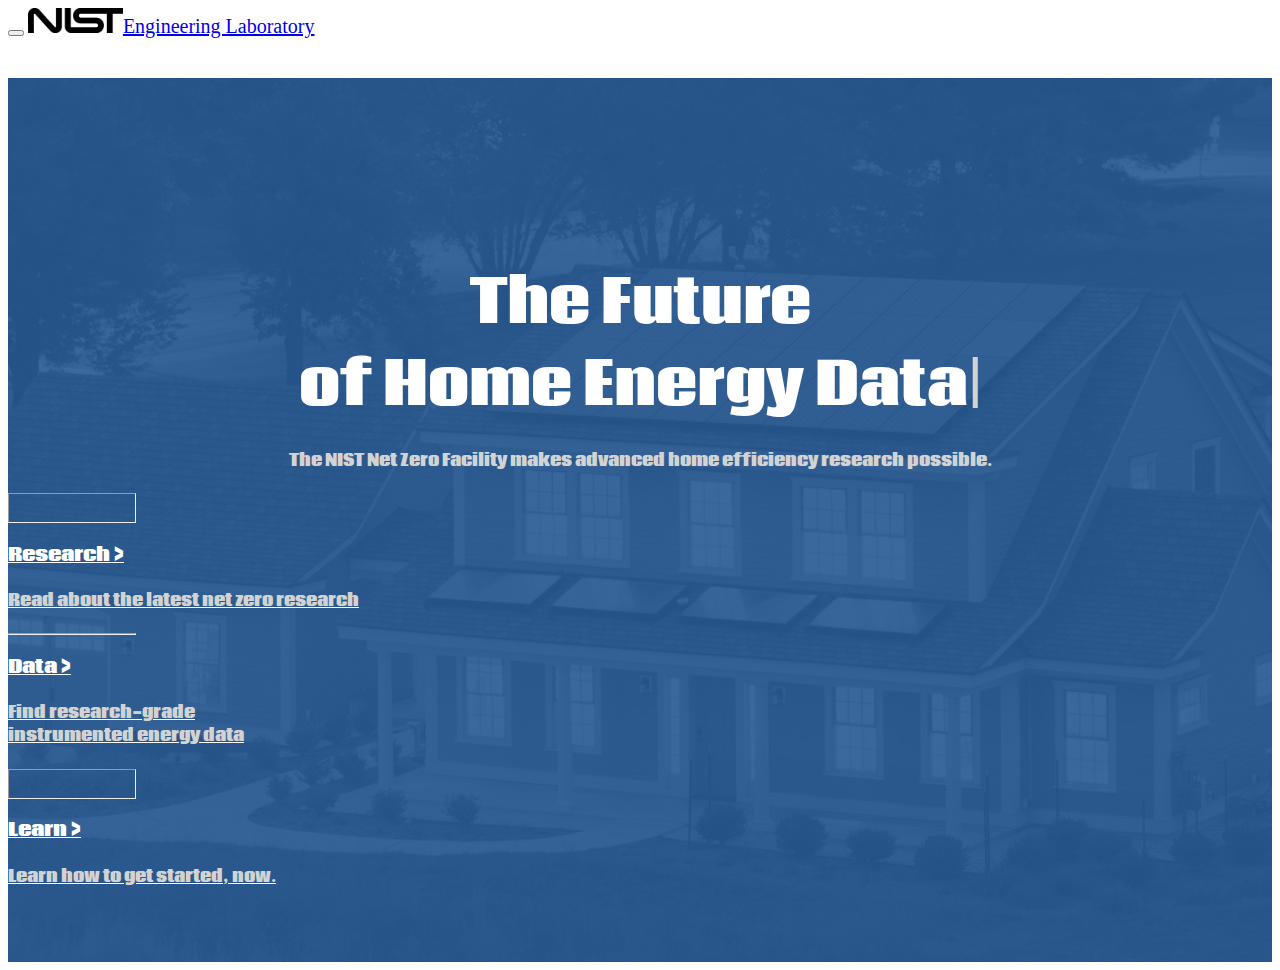
==== index.html @ 02a47ba3 "linked to research page and added links to learn page" ====
<html>

<head>
    <link href="https://maxcdn.bootstrapcdn.com/bootstrap/3.3.6/css/bootstrap.min.css" rel="stylesheet" integrity="sha384-1q8mTJOASx8j1Au+a5WDVnPi2lkFfwwEAa8hDDdjZlpLegxhjVME1fgjWPGmkzs7" crossorigin="anonymous">
    <link href="css/nzertf.css" rel="stylesheet">
    <link href="css/cursor.css" rel="stylesheet">
    <link href='https://fonts.googleapis.com/css?family=Coda:400,800' rel='stylesheet' type='text/css'>

    <!--graphs-->
    <script src="http://d3js.org/d3.v3.min.js"></script>
    <script src="http://dimplejs.org/dist/dimple.v2.1.6.min.js"></script>
    <script src="http://dygraphs.com/dygraph-combined.js"></script>
    <!--Dropdowns-->
    <script src="https://cdnjs.cloudflare.com/ajax/libs/jquery/2.2.2/jquery.js"></script>
    <script src="https://maxcdn.bootstrapcdn.com/bootstrap/3.3.6/js/bootstrap.min.js" integrity="sha384-0mSbJDEHialfmuBBQP6A4Qrprq5OVfW37PRR3j5ELqxss1yVqOtnepnHVP9aJ7xS" crossorigin="anonymous"></script>
    <script type="text/javascript" src="js/nzertf.js"></script>
</head>

<body>
  <header>
    <div class="navbar navbar-default navbar-fixed-top">
        <div class="container">
            <div class="navbar-header">
                <button type="button" class="navbar-toggle" data-toggle="collapse" data-target=".navbar-collapse">
                    <span class="icon-bar"></span>
                    <span class="icon-bar"></span>
                    <span class="icon-bar"></span>
                </button>
                <a class="navbar-brand" href="#"><img src="img/nist.png" height="25">Engineering Laboratory</a>

            </div>
            <div class="collapse navbar-collapse parentMenu">
                <ul class="nav navbar-nav">
                    <li><a href="http://www.nist.gov/el/nzertf/rrr.cfm" target="blank">Research</a></li>
                    <li class="dropdown"><a class="dropbtn" href="#">Data  <span class="caret"></span></a>
                       <div class="dropdown-content">
                            <a href="#">Download Data</a>
                            <a href="#">Data Dictionary</a>
                            <a href="#">Log of Revisions</a>
                            <a href="#">FAQ &amp;<br> Known Data Issues</a>
                        </div> 
                    </li>
                    <li class="dropdown"><a class="dropbtn" href="learn.html">Learn  <span class="caret"></span></a>
                     <div class="dropdown-content">
                            <a href="learn.html#Data-From-Subsystem">Work with Data from a Subsystem</a>
                            <a href="learn.html#Data-By-Timestamp">Extract Data by Timestamp</a>
                            <a href="learn.html#Visualize-Power-Usage">Visualize Aggregate Power Usage</a>
                        </div>
                    </li> 
                    <li><a href="#">About EL</a></li>
                </ul>
            </div>
            <div class="collapse navbar-collapse1 childMenu">
                <ul class="nav navbar-nav">
                    <li class="active"><a href="#">Home1</a></li>
                    <li><a href="#about">About1</a></li>
                    <li><a href="#contact">Contact1</a></li>
                </ul>
            </div>
            <div class="collapse navbar-collapse2 childMenu">
                <ul class="nav navbar-nav">
                    <li class="active"><a href="#">Home2</a></li>
                    <li><a href="#about">About2</a></li>
                    <li><a href="#contact">Contact2</a></li>
                </ul>
            </div>
            <div class="collapse navbar-collapse3 childMenu">
                <ul class="nav navbar-nav">
                    <li class="active"><a href="#">Home3</a></li>
                    <li><a href="#about">About3</a></li>
                    <li><a href="#contact">Contact3</a></li>
                </ul>
            </div>
            <!--/.nav-collapse -->
        </div>
    </div>
  </header>
  <main>
    <!--BANNER SECTION-->
    <section class="scroll">
        <div class="scroll-overlay ">
            <div class="row" style="text-align:center">
                <div class="col-lg-12 col-md-12 col-sm-12">
                    <h1 class="codie"><span style="font-size:180%"><br><br>The Future <br>of Home Energy Data<span class="blinking-cursor slightgrey">|</span></span> </h1>
                </div>
            </div>
            <div class="row" style="text-align:center">
                <div class="col-lg-3 col-md-3 col-sm-0"> </div>

                <div class="col-lg-6 col-md-6 col-sm-12">
                    <h4 class="codie slightgrey">The NIST Net Zero Facility makes advanced home efficiency research possible. <br>
                    </h4>

                </div>
                <div class="col-lg-3 col-md-3 col-sm-0"> </div>
            </div>

            <div class="row" style="text-align:center">
                <div class="col-lg-3 col-md-3 col-sm-3 hidden-xs"> </div>
                <div class="col-lg-2 col-md-2 col-sm-2 codie leftie">
                    <hr width="10%" size="30" align="left">
                    <a style="color:white" href="http://www.nist.gov/el/nzertf/rrr.cfm" target="blank">
                        <h3 class="codie">Research ></h3>
                        <h4 class="slightgrey">Read about the latest net zero research  </h4>
                    </a>
                </div>
                <div class="col-lg-2 col-md-2 col-sm-2 codie leftie">
                    <hr width="10%" height="30px" align="left">
                    <a style="color:white" href="#">
                        <h3 class="codie">Data ></h3>
                        <h4 class="slightgrey">Find research-grade <br>instrumented energy data</h4>
                    </a>
                </div>
                <div class="col-lg-2 col-md-2 col-sm-2 codie leftie">
                    <hr width="10%" size="30" align="left">
                    <a style="color:white" href="#">
                        <h3 class="codie">Learn ></h3>
                        <h4 class="slightgrey">Learn how to get started, now.</h4>
                    </a>
                </div>
                <div class="col-lg-3 col-md-3 col-sm-3 hidden-xs"> </div>
            </div>

        </div>
    </section>
  </main>
</body>

</html>
---- css/nzertf.css ----
body {
    font-family: "HelveticaNeue-Light";
    position: relative;
}

ul.nav-class {
  position: fixed;
}

#side-nav > ul {
  overflow-y: auto;
  height: 100;
}

.content_stuff {
  /*height: 1000px;*/
  overflow-y: scroll;
}

.codie {
    font-family: "Coda";
}
.slightgrey{
    color: #d3d3d3;
}
div.leftie {
    text-align: left;
}
div.middie {
    text-align: center;
}
/* NAVIGATION */
.navbar-fixed-top{
  height: 70px;
  background-color: white;
}

.navbar-brand{
  padding-top: 10px;
  font-size: 20px;
  line-height: 30px;
}

.navbar-nav{
  float: right;
  font-size: 18px;
  padding-top: 10px;
}

li a, .dropbtn {
  display: inline-block;
  color: white;
  text-align: center;
  padding: 14px 16px;
  text-decoration: none;
}

li.dropdown {
  display: inline-block;
}

.dropdown-content{
  display: none;
  position: absolute;
  background-color: #f9f9f9;
  min-width: 160px;
}

.dropdown-content a {
  color: black;
  padding: 8px 12px;
  text-decoration: none;
  display: block;
  text-align: left;
}

.dropdown-content a:hover {
  background-color: #f1f1f1;
}

.dropdown:hover .dropdown-content {
  display: block;
  font-size: 15px;
}

/*FIRST BANNER*/
    .scroll {
      /*Set a css background */
      background:url(../img/banner.jpg);

      /*Dont mind the rest*/
      position: relative;
      width: 100%;
      height: 100%;
      min-height: auto;
      background-position: center !important;
      -webkit-background-size: cover;
      -moz-background-size: cover;
      -o-background-size: cover;
      background-size: cover;
      background-repeat: no-repeat;
      text-align:center;
      color:#fff;
      font-family:'Open Sans' sans-serif;
    }
    /*Overlay over the banner*/
    .scroll-overlay{
      background-color: rgba(38,89,148,.9);
      position: absolute;
      top: 0;
      left: 0;
      height: 100%;
      width: 100%;
    }

/*SECOND BANNER*/
    .scroll2 {
      /*Set a css background */
      background-color:white;

      /*Dont mind the rest*/
      position: relative;
      width: 100%;
      height: 100%;
      min-height: auto;
      background-position: center !important;
      -webkit-background-size: cover;
      -moz-background-size: cover;
      -o-background-size: cover;
      background-size: cover;
      background-repeat: no-repeat;
      text-align:center;
      color:rgba(38,89,148,0);
      font-family:'Open Sans' sans-serif;
    }

/* SIDE BAR  */
    .group{
    /*  background: yellow;
     /* width: 200px;*/
     padding-bottom: 50px;
    }

    .group .subgroup {
      padding-top: 60px;
      margin-top: -60px;
    }

    .content-row {
      margin-top: 60px;
      position: relative;
    }

    .fixed {
      position: fixed;
      /*padding-top: 60px;*/
      width: 325px;
    }

    .sidenav-padding{
      padding-left: 20px;
      margin-top: 20px;
      margin-bottom: 20px;
    }

    .sidenav-padding .nav>li>a {
      color: #777;
      padding: 4px 20px;
      font-size: 16px;
      font-weight: 400;
      text-align: right;
    }

    .sidenav-padding .nav .nav>li>a {
      padding-top: 4px;
      padding-bottom: 4px;
      padding-left: 30px;
      font-size: 14px;
    }

    .sidenav-padding .nav>.active>a {
      color: #563d7c;
    }


.


  pre {
   white-space: pre-wrap;       /* css-3 */
   white-space: -moz-pre-wrap;  /* Mozilla, since 1999 */
   white-space: -pre-wrap;      /* Opera 4-6 */
   white-space: -o-pre-wrap;    /* Opera 7 */
   word-wrap: break-word;       /* Internet Explorer 5.5+ */
  }

/*CUSTOM MENU*/
     .marginBottom-0 {margin-bottom:0;}

.dropdown-submenu{position:relative;}
.dropdown-submenu>.dropdown-menu{top:0;left:100%;margin-top:-6px;margin-left:-1px;-webkit-border-radius:0 6px 6px 6px;-moz-border-radius:0 6px 6px 6px;border-radius:0 6px 6px 6px;}
.dropdown-submenu>a:after{display:block;content:" ";float:right;width:0;height:0;border-color:transparent;border-style:solid;border-width:5px 0 5px 5px;border-left-color:#cccccc;margin-top:5px;margin-right:-10px;}
.dropdown-submenu:hover>a:after{border-left-color:#555;}
.dropdown-submenu.pull-left{float:none;}.dropdown-submenu.pull-left>.dropdown-menu{left:-100%;margin-left:10px;-webkit-border-radius:6px 0 6px 6px;-moz-border-radius:6px 0 6px 6px;border-radius:6px 0 6px 6px;}
---- css/cursor.css ----
.blinking-cursor {
  font-weight: 100;
  color: #d3d3d3;
  -webkit-animation: 1s blink step-end infinite;
  -moz-animation: 1s blink step-end infinite;
  -ms-animation: 1s blink step-end infinite;
  -o-animation: 1s blink step-end infinite;
  animation: 1s blink step-end infinite;
}

@keyframes "blink" {
  from, to {
    color: transparent;
  }
  50% {
    color: black;
  }
}

@-moz-keyframes blink {
  from, to {
    color: transparent;
  }
  50% {
    color: #d3d3d3;
  }
}

@-webkit-keyframes "blink" {
  from, to {
    color: transparent;
  }
  50% {
    color: #d3d3d3;
  }
}

@-ms-keyframes "blink" {
  from, to {
    color: transparent;
  }
  50% {
    color: #d3d3d3;
  }
}

@-o-keyframes "blink" {
  from, to {
    color: transparent;
  }
  50% {
    color: #d3d3d3;
  }
}
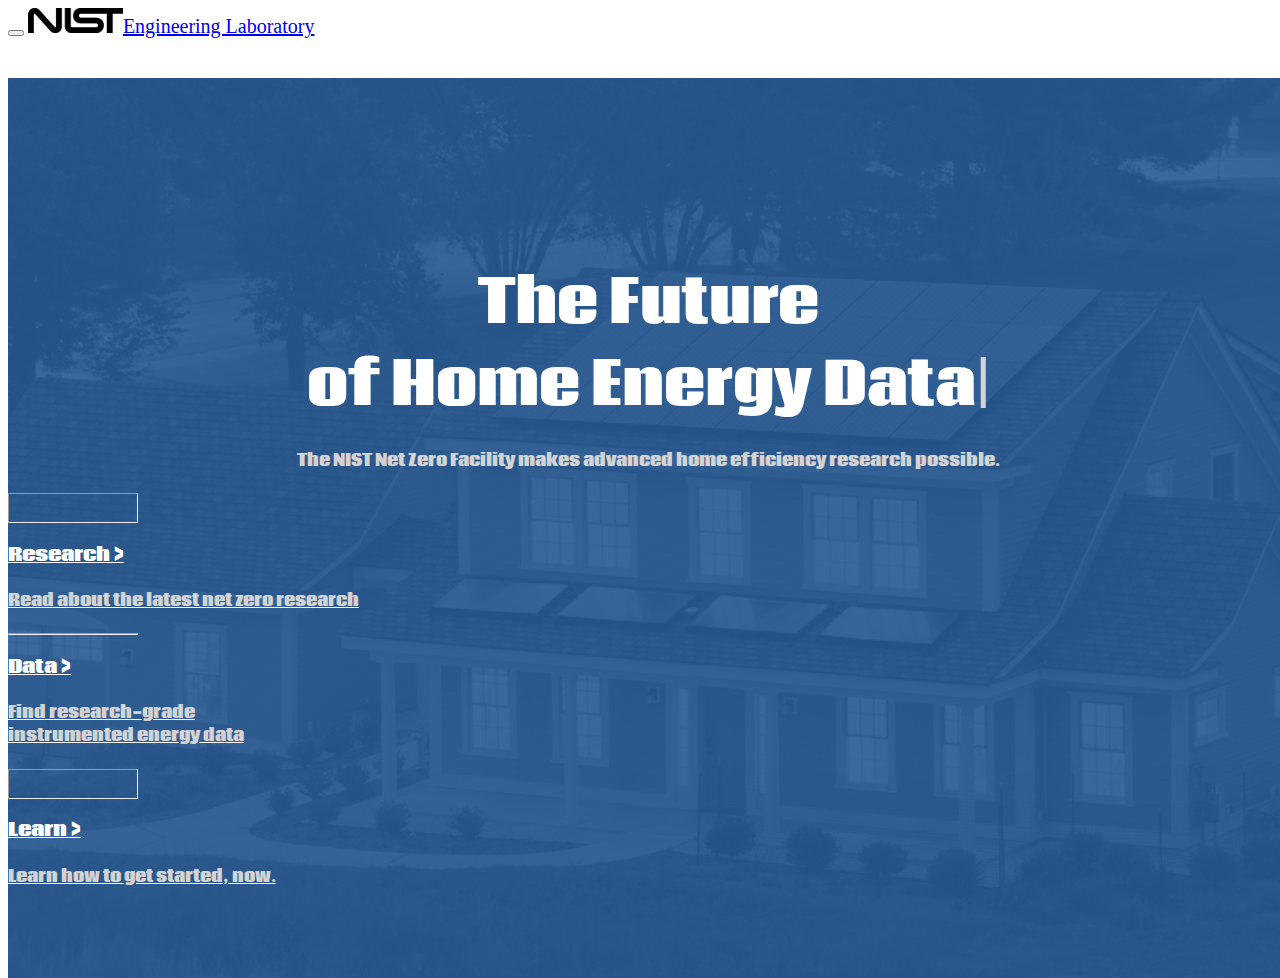
==== commit a33cb41f: "Merge pull request #54 from radhikabhatt26/navigation" ====
--- a/index.html
+++ b/index.html
@@ -1,19 +1,14 @@
+<!DOCTYPE html>
 <html>
 
 <head>
+    <meta charset="utf-8">
+    <title>NIST NetZero Homepage</title>
     <link href="https://maxcdn.bootstrapcdn.com/bootstrap/3.3.6/css/bootstrap.min.css" rel="stylesheet" integrity="sha384-1q8mTJOASx8j1Au+a5WDVnPi2lkFfwwEAa8hDDdjZlpLegxhjVME1fgjWPGmkzs7" crossorigin="anonymous">
-    <link href="css/nzertf.css" rel="stylesheet">
-    <link href="css/cursor.css" rel="stylesheet">
+    
+    <link href="css/cursor.css" rel="stylesheet" type="text/css">
     <link href='https://fonts.googleapis.com/css?family=Coda:400,800' rel='stylesheet' type='text/css'>
-
-    <!--graphs-->
-    <script src="http://d3js.org/d3.v3.min.js"></script>
-    <script src="http://dimplejs.org/dist/dimple.v2.1.6.min.js"></script>
-    <script src="http://dygraphs.com/dygraph-combined.js"></script>
-    <!--Dropdowns-->
-    <script src="https://cdnjs.cloudflare.com/ajax/libs/jquery/2.2.2/jquery.js"></script>
-    <script src="https://maxcdn.bootstrapcdn.com/bootstrap/3.3.6/js/bootstrap.min.js" integrity="sha384-0mSbJDEHialfmuBBQP6A4Qrprq5OVfW37PRR3j5ELqxss1yVqOtnepnHVP9aJ7xS" crossorigin="anonymous"></script>
-    <script type="text/javascript" src="js/nzertf.js"></script>
+    <link href="css/nzertf.css" rel="stylesheet" type="text/css">
 </head>
 
 <body>
@@ -26,18 +21,18 @@
                     <span class="icon-bar"></span>
                     <span class="icon-bar"></span>
                 </button>
-                <a class="navbar-brand" href="#"><img src="img/nist.png" height="25">Engineering Laboratory</a>
+                <a class="navbar-brand" href="index.html"><img src="img/nist.png" height="25">Engineering Laboratory</a>
 
             </div>
             <div class="collapse navbar-collapse parentMenu">
                 <ul class="nav navbar-nav">
                     <li><a href="http://www.nist.gov/el/nzertf/rrr.cfm" target="blank">Research</a></li>
-                    <li class="dropdown"><a class="dropbtn" href="#">Data  <span class="caret"></span></a>
+                    <li class="dropdown"><a class="dropbtn" href="data.html">Data  <span class="caret"></span></a>
                        <div class="dropdown-content">
-                            <a href="#">Download Data</a>
-                            <a href="#">Data Dictionary</a>
-                            <a href="#">Log of Revisions</a>
-                            <a href="#">FAQ &amp;<br> Known Data Issues</a>
+                            <a href="data.html#download_data">Download Data</a>
+                            <a href="data.html#data_dictionary">Data Dictionary</a>
+                            <a href="data.html#log_revisions">Log of Revisions</a>
+                            <a href="data.html#data_faq">FAQ &amp;<br> Known Data Issues</a>
                         </div> 
                     </li>
                     <li class="dropdown"><a class="dropbtn" href="learn.html">Learn  <span class="caret"></span></a>
@@ -71,11 +66,10 @@
                     <li><a href="#contact">Contact3</a></li>
                 </ul>
             </div>
-            <!--/.nav-collapse -->
+           <!-- /.nav-collapse -->
         </div>
     </div>
   </header>
-  <main>
     <!--BANNER SECTION-->
     <section class="scroll">
         <div class="scroll-overlay ">
@@ -106,14 +100,14 @@
                 </div>
                 <div class="col-lg-2 col-md-2 col-sm-2 codie leftie">
                     <hr width="10%" height="30px" align="left">
-                    <a style="color:white" href="#">
+                    <a style="color:white" href="data.html">
                         <h3 class="codie">Data ></h3>
                         <h4 class="slightgrey">Find research-grade <br>instrumented energy data</h4>
                     </a>
                 </div>
                 <div class="col-lg-2 col-md-2 col-sm-2 codie leftie">
                     <hr width="10%" size="30" align="left">
-                    <a style="color:white" href="#">
+                    <a style="color:white" href="learn.html">
                         <h3 class="codie">Learn ></h3>
                         <h4 class="slightgrey">Learn how to get started, now.</h4>
                     </a>
@@ -123,7 +117,12 @@
 
         </div>
     </section>
-  </main>
+
+    
+    <script src="https://cdnjs.cloudflare.com/ajax/libs/jquery/2.2.2/jquery.js"></script>
+    <script src="https://maxcdn.bootstrapcdn.com/bootstrap/3.3.6/js/bootstrap.min.js" integrity="sha384-0mSbJDEHialfmuBBQP6A4Qrprq5OVfW37PRR3j5ELqxss1yVqOtnepnHVP9aJ7xS" crossorigin="anonymous"></script>
+    <script type="text/javascript" src="js/nzertf.js"></script>
+
 </body>
 
 </html>
--- a/css/nzertf.css
+++ b/css/nzertf.css
@@ -1,3 +1,7 @@
+html, body {
+  width: 100%;
+  height: 100%;
+}
 
 body {
     font-family: "HelveticaNeue-Light";
@@ -10,11 +14,10 @@
 
 #side-nav > ul {
   overflow-y: auto;
-  height: 100;
+  height: 300;
 }
 
 .content_stuff {
-  /*height: 1000px;*/
   overflow-y: scroll;
 }
 
@@ -137,18 +140,16 @@
 
 /* SIDE BAR  */
     .group{
-    /*  background: yellow;
-     /* width: 200px;*/
      padding-bottom: 50px;
     }
 
     .group .subgroup {
-      padding-top: 60px;
-      margin-top: -60px;
+      padding-top: 15px;
+      overflow: hidden;
     }
 
     .content-row {
-      margin-top: 60px;
+      margin-top: 70px;
       position: relative;
     }
 
@@ -179,12 +180,32 @@
       font-size: 14px;
     }
 
-    .sidenav-padding .nav>.active>a {
-      color: #563d7c;
-    }
-
-
-.
+    /* all links */
+    .sidenav-padding .nav>li>a {
+    /*add trasnparent border */
+    border-left: 2px solid transparent;
+    }
+
+    /* active & hover links */
+    .sidenav-padding .nav>a, 
+    .sidenav-padding .nav>li>a:hover, 
+    .sidenav-padding .nav>li>a:focus {               
+        font-weight: bold;
+        text-decoration: none;          
+        color: rgba(38,89,148,.9);  
+        background-color: white;
+        border-right: 2px solid rgba(38,89,148,.9);
+    }
+
+    .sidenav-padding .nav>.active>a, 
+    .sidenav-padding .nav>.active>li>a:hover, 
+    .sidenav-padding .nav>.active>li>a:focus {               
+        font-weight: bold;
+        text-decoration: none;          
+        color: rgba(38,89,148,.9);  
+        background-color: white;
+        border-right: 2px solid rgba(38,89,148,.9);
+    }
 
 
   pre {
@@ -193,6 +214,12 @@
    white-space: -pre-wrap;      /* Opera 4-6 */
    white-space: -o-pre-wrap;    /* Opera 7 */
    word-wrap: break-word;       /* Internet Explorer 5.5+ */
+   background-color: #eaeef3;
+  }
+
+  .image-padding{
+    padding-top: 30px;
+    padding-bottom: 30px;
   }
 
 /*CUSTOM MENU*/
@@ -203,3 +230,59 @@
 .dropdown-submenu>a:after{display:block;content:" ";float:right;width:0;height:0;border-color:transparent;border-style:solid;border-width:5px 0 5px 5px;border-left-color:#cccccc;margin-top:5px;margin-right:-10px;}
 .dropdown-submenu:hover>a:after{border-left-color:#555;}
 .dropdown-submenu.pull-left{float:none;}.dropdown-submenu.pull-left>.dropdown-menu{left:-100%;margin-left:10px;-webkit-border-radius:6px 0 6px 6px;-moz-border-radius:6px 0 6px 6px;border-radius:6px 0 6px 6px;}
+
+
+/*Data Page CSS*/
+
+table.download_data_table th,td {
+  padding: 15px;
+  border-bottom: 1px solid black;
+}
+
+td.download_button {
+  text-align: center;
+}
+
+div.button_div {
+  background-color: #337ab7;
+  margin-left: 20px;
+  margin-right: 20px;
+  padding-top: 8px;
+  padding-bottom: 8px;
+}
+
+td.download_button a {
+  color: white;
+}
+
+#download_data {
+  margin-bottom: 80px;
+  padding-top: 50px;
+  margin-top: -50px;
+}
+
+#data_dictionary {
+  margin-bottom: 80px;
+  padding-top: 50px;
+  margin-top: -50px;
+}
+
+#log_revisions {
+  margin-bottom: 80px;
+  padding-top: 50px;
+  margin-top: -50px;
+}
+
+#log_revisions_table {
+  margin-top: 50px;
+}
+
+#log_revisions_table th {
+  text-align: center;
+}
+
+#data_faq {
+  margin-bottom: 80px;
+  padding-top: 50px;
+  margin-top: -50px;
+}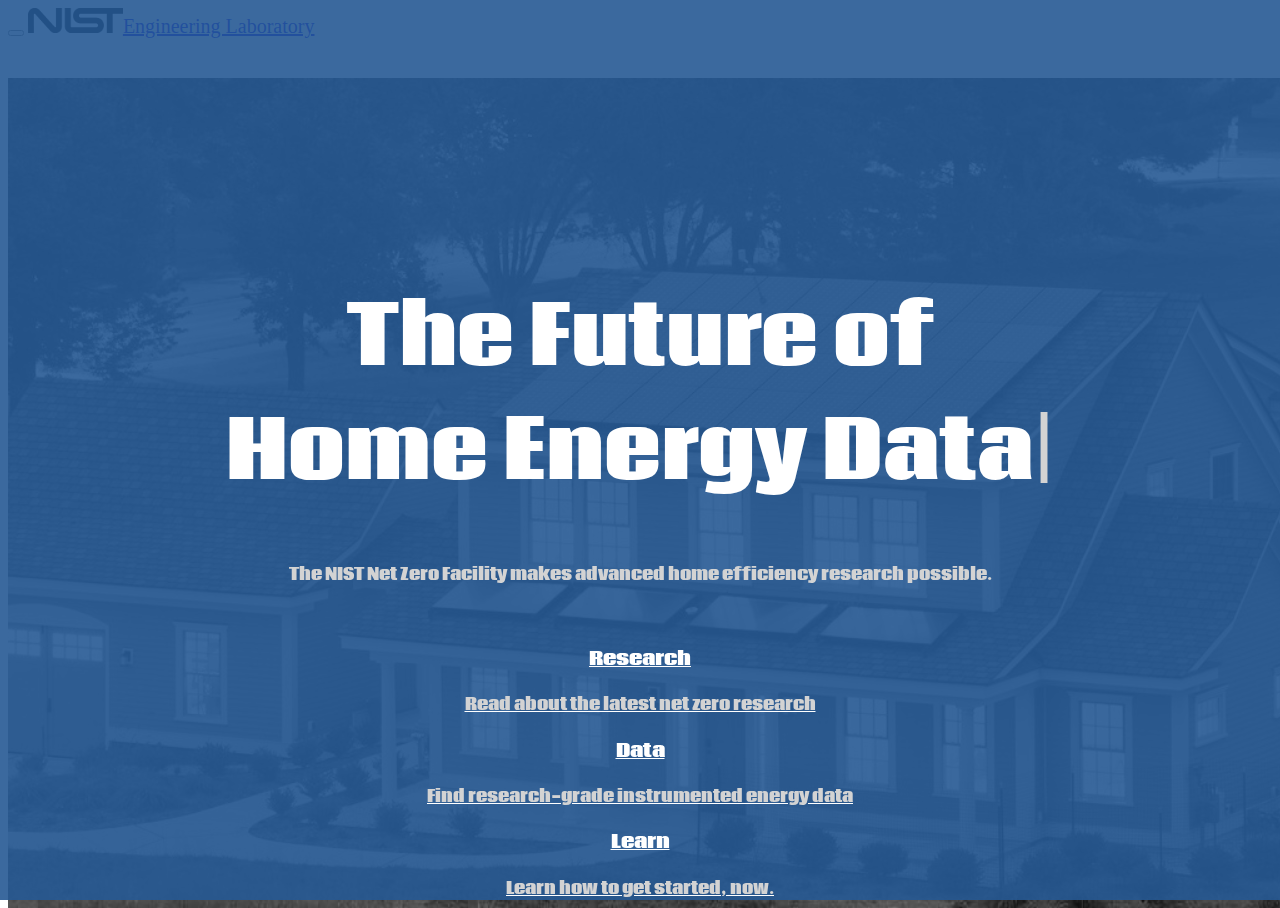
==== commit fa2bbda6: "Merge pull request #1 from CommerceDataService/gh-pages" ====
--- a/index.html
+++ b/index.html
@@ -2,6 +2,7 @@
 <html>
 
 <head>
+    <meta name="viewport" content="width=device-width, initial-scale=1">
     <meta charset="utf-8">
     <title>NIST NetZero Homepage</title>
     <link href="https://maxcdn.bootstrapcdn.com/bootstrap/3.3.6/css/bootstrap.min.css" rel="stylesheet" integrity="sha384-1q8mTJOASx8j1Au+a5WDVnPi2lkFfwwEAa8hDDdjZlpLegxhjVME1fgjWPGmkzs7" crossorigin="anonymous">
@@ -42,7 +43,7 @@
                             <a href="learn.html#Visualize-Power-Usage">Visualize Aggregate Power Usage</a>
                         </div>
                     </li> 
-                    <li><a href="#">About EL</a></li>
+                    <li><a href="https://www.nist.gov/el" target="_blank">About EL</a></li>
                 </ul>
             </div>
             <div class="collapse navbar-collapse1 childMenu">
@@ -71,44 +72,42 @@
     </div>
   </header>
     <!--BANNER SECTION-->
+    <div class="home-page">
     <section class="scroll">
-        <div class="scroll-overlay ">
-            <div class="row" style="text-align:center">
+        <div class="scroll-overlay">
+            <div class="row">
                 <div class="col-lg-12 col-md-12 col-sm-12">
-                    <h1 class="codie"><span style="font-size:180%"><br><br>The Future <br>of Home Energy Data<span class="blinking-cursor slightgrey">|</span></span> </h1>
+                    <h1><br><br>The Future of <br>Home Energy Data<span class="blinking-cursor slightgrey">|</span></h1>
                 </div>
             </div>
-            <div class="row" style="text-align:center">
+            <div class="row">
                 <div class="col-lg-3 col-md-3 col-sm-0"> </div>
 
                 <div class="col-lg-6 col-md-6 col-sm-12">
-                    <h4 class="codie slightgrey">The NIST Net Zero Facility makes advanced home efficiency research possible. <br>
+                    <h4 class="slightgrey">The NIST Net Zero Facility makes advanced home efficiency research possible.
                     </h4>
 
                 </div>
                 <div class="col-lg-3 col-md-3 col-sm-0"> </div>
             </div>
 
-            <div class="row" style="text-align:center">
+            <div class="row" id="home-page-links">
                 <div class="col-lg-3 col-md-3 col-sm-3 hidden-xs"> </div>
-                <div class="col-lg-2 col-md-2 col-sm-2 codie leftie">
-                    <hr width="10%" size="30" align="left">
+                <div class="col-lg-2 col-md-2 col-sm-2 col-xs-4">
                     <a style="color:white" href="http://www.nist.gov/el/nzertf/rrr.cfm" target="blank">
-                        <h3 class="codie">Research ></h3>
-                        <h4 class="slightgrey">Read about the latest net zero research  </h4>
+                        <h3>Research</h3>
+                        <h4 class="slightgrey">Read about the latest net zero research </h4>
                     </a>
                 </div>
-                <div class="col-lg-2 col-md-2 col-sm-2 codie leftie">
-                    <hr width="10%" height="30px" align="left">
+                <div class="col-lg-2 col-md-2 col-sm-2 col-xs-4">
                     <a style="color:white" href="data.html">
-                        <h3 class="codie">Data ></h3>
-                        <h4 class="slightgrey">Find research-grade <br>instrumented energy data</h4>
+                        <h3>Data</h3>
+                        <h4 class="slightgrey">Find research-grade instrumented energy data</h4>
                     </a>
                 </div>
-                <div class="col-lg-2 col-md-2 col-sm-2 codie leftie">
-                    <hr width="10%" size="30" align="left">
+                <div class="col-lg-2 col-md-2 col-sm-2 col-xs-4">
                     <a style="color:white" href="learn.html">
-                        <h3 class="codie">Learn ></h3>
+                        <h3>Learn</h3>
                         <h4 class="slightgrey">Learn how to get started, now.</h4>
                     </a>
                 </div>
@@ -116,13 +115,13 @@
             </div>
 
         </div>
-    </section>
+    </section> 
 
     
     <script src="https://cdnjs.cloudflare.com/ajax/libs/jquery/2.2.2/jquery.js"></script>
     <script src="https://maxcdn.bootstrapcdn.com/bootstrap/3.3.6/js/bootstrap.min.js" integrity="sha384-0mSbJDEHialfmuBBQP6A4Qrprq5OVfW37PRR3j5ELqxss1yVqOtnepnHVP9aJ7xS" crossorigin="anonymous"></script>
     <script type="text/javascript" src="js/nzertf.js"></script>
-
+</div>
 </body>
 
 </html>
--- a/css/nzertf.css
+++ b/css/nzertf.css
@@ -8,31 +8,45 @@
     position: relative;
 }
 
-ul.nav-class {
-  position: fixed;
-}
-
-#side-nav > ul {
-  overflow-y: auto;
-  height: 300;
-}
-
 .content_stuff {
   overflow-y: scroll;
 }
 
-.codie {
-    font-family: "Coda";
-}
+.home-page{
+  font-family: "Coda";
+  text-align: center;
+}
+
+.home-page h1{
+  font-size: 500%;
+}
+
+    @media screen and (max-width: 768px){
+      .home-page h1 {
+         font-size: 300%;
+         padding-top: 20px;
+        margin-left: 5px;
+        margin-right: 5px;
+        }
+
+      #home-page-links {
+        margin-left: 5px;
+        margin-right: 5px;
+      }
+
+      #home-page-links h4{
+        font-size: 15px;
+      }
+     }
+
 .slightgrey{
     color: #d3d3d3;
 }
-div.leftie {
-    text-align: left;
-}
-div.middie {
-    text-align: center;
-}
+
+#home-page-links{
+  padding-top: 20px;
+}
+
 /* NAVIGATION */
 .navbar-fixed-top{
   height: 70px;
@@ -87,13 +101,45 @@
   font-size: 15px;
 }
 
+/* Collapsed Menu Media Query */
+@media only screen and (max-width: 767px) {
+  .navbar-nav>li>a{
+    font-size: 12px;
+  }
+  .dropdown-content>a{
+    font-size: 12px;
+  }
+}
+.navbar-collapse, .navbar-collapse.in {
+  background-color: white;
+  height: 70px;
+}
+
+.navbar-collapse>ul>li, .navbar-collapse.in>ul>li {
+  display: inline-block;
+}
+
+/*.navbar-collapse{
+  border: none;
+  border-bottom: 2px solid lightgrey;
+
+}*/
+
+.navbar-collapse.in {
+     overflow-y: visible; 
+}
+.navbar-toggle {
+  margin-top: 20px;
+}
+
+
 /*FIRST BANNER*/
     .scroll {
       /*Set a css background */
       background:url(../img/banner.jpg);
 
       /*Dont mind the rest*/
-      position: relative;
+      position: fixed;
       width: 100%;
       height: 100%;
       min-height: auto;
@@ -110,7 +156,7 @@
     /*Overlay over the banner*/
     .scroll-overlay{
       background-color: rgba(38,89,148,.9);
-      position: absolute;
+      position: fixed;
       top: 0;
       left: 0;
       height: 100%;
@@ -155,8 +201,7 @@
 
     .fixed {
       position: fixed;
-      /*padding-top: 60px;*/
-      width: 325px;
+      margin-left: -60px;
     }
 
     .sidenav-padding{
@@ -166,7 +211,7 @@
     }
 
     .sidenav-padding .nav>li>a {
-      color: #777;
+      color: black;
       padding: 4px 20px;
       font-size: 16px;
       font-weight: 400;
@@ -180,7 +225,7 @@
       font-size: 14px;
     }
 
-    /* all links */
+    /* all links in side bar*/
     .sidenav-padding .nav>li>a {
     /*add trasnparent border */
     border-left: 2px solid transparent;
@@ -190,23 +235,62 @@
     .sidenav-padding .nav>a, 
     .sidenav-padding .nav>li>a:hover, 
     .sidenav-padding .nav>li>a:focus {               
-        font-weight: bold;
         text-decoration: none;          
         color: rgba(38,89,148,.9);  
-        background-color: white;
+        background-color: #f1f1f1;
         border-right: 2px solid rgba(38,89,148,.9);
     }
 
     .sidenav-padding .nav>.active>a, 
     .sidenav-padding .nav>.active>li>a:hover, 
     .sidenav-padding .nav>.active>li>a:focus {               
-        font-weight: bold;
         text-decoration: none;          
         color: rgba(38,89,148,.9);  
-        background-color: white;
+        background-color: #f1f1f1;
         border-right: 2px solid rgba(38,89,148,.9);
     }
 
+    .col-xs-12 {
+      background-color: #fff;
+    }
+
+    /* collapsed sidebar styles */
+    @media screen and (max-width: 768px) {
+      .row-offcanvas {
+        position: relative;
+        -webkit-transition: all 0.25s ease-out;
+        -moz-transition: all 0.25s ease-out;
+        transition: all 0.25s ease-out;
+      }
+      .row-offcanvas-right
+      .sidebar-offcanvas {
+        right: -41.6%;
+      }
+
+      .row-offcanvas-left
+      .sidebar-offcanvas {
+        left: -41.6%;
+      }
+      .row-offcanvas-right.active {
+        right: 41.6%;
+      }
+      .row-offcanvas-left.active {
+        left: 41.6%;
+      }
+      .sidebar-offcanvas {
+        position: absolute;
+        top: 0;
+        width: 41.6%;
+      }
+      #sidebar {
+        padding-top:0;
+      }
+    }
+
+  .subgroup>img{
+    width: 100%;
+    height: auto;
+  }
 
   pre {
    white-space: pre-wrap;       /* css-3 */
@@ -233,10 +317,8 @@
 
 
 /*Data Page CSS*/
-
-table.download_data_table th,td {
-  padding: 15px;
-  border-bottom: 1px solid black;
+table {
+  width: 100%;
 }
 
 td.download_button {
@@ -249,10 +331,35 @@
   margin-right: 20px;
   padding-top: 8px;
   padding-bottom: 8px;
+  display: inline-block;
+  width: 60%;
+  text-align: center;
+}
+
+.clipboard_icon {
+  display: inline-block;
+  vertical-align: middle;
+  color: black;
+}
+
+a.clipboard_icon:focus, a.clipboard_icon:hover {
+  color: black;
 }
 
 td.download_button a {
   color: white;
+}
+
+@media screen and (max-width: 679px) {
+  .col_not_mobile {
+    display: none;
+  }
+}
+
+tr.link_div {
+  display: none;
+  text-align: center;
+  font-weight: bold;
 }
 
 #download_data {
@@ -273,12 +380,17 @@
   margin-top: -50px;
 }
 
-#log_revisions_table {
-  margin-top: 50px;
-}
-
-#log_revisions_table th {
-  text-align: center;
+#log_revisions_table > th {
+  text-align: left;
+}
+
+#log_revisions_table td {
+  padding: 15px;
+  border: 1px solid black;
+}
+
+#log_revisions_table tr:nth-child(even) {
+  background-color: #f2f2f2;
 }
 
 #data_faq {
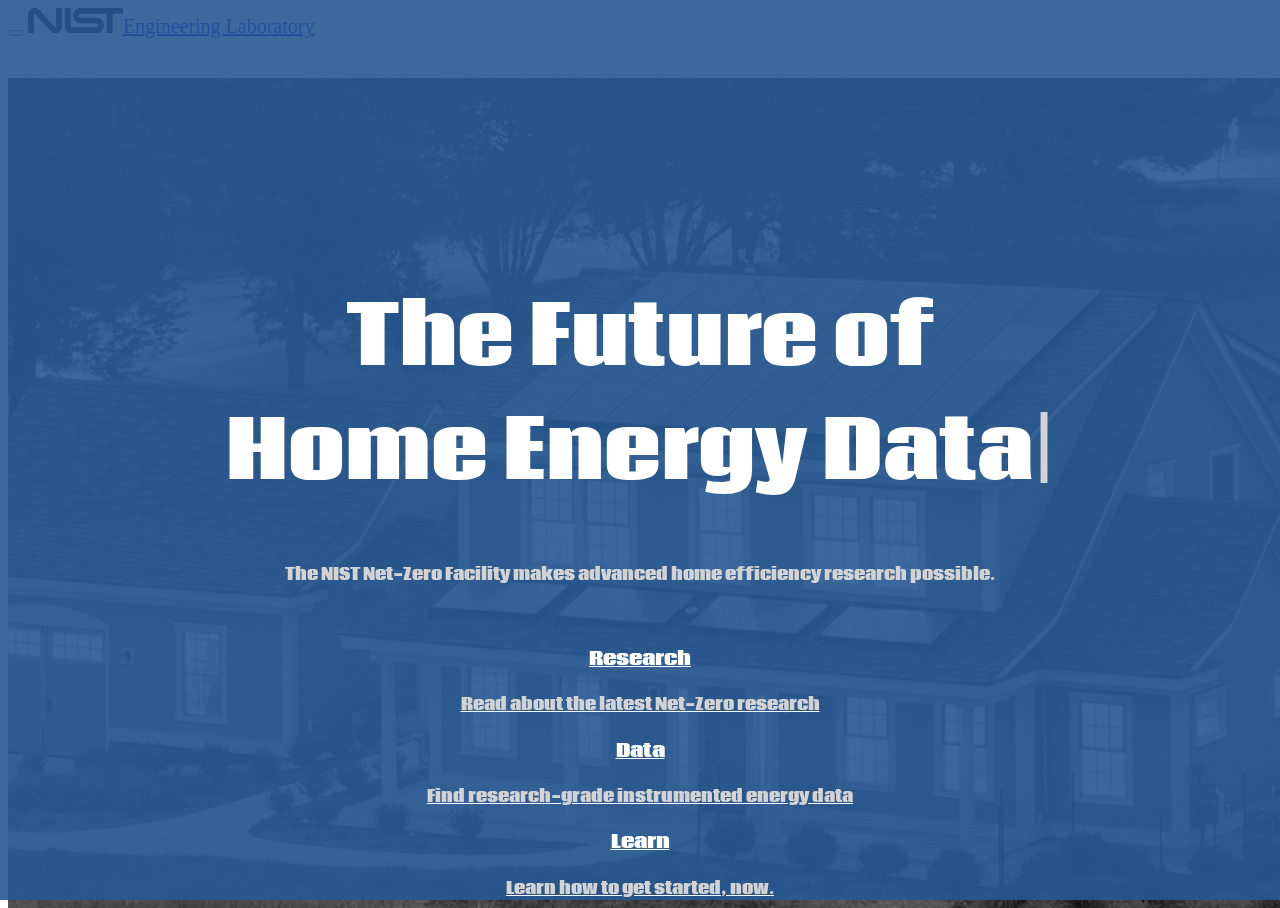
==== commit d18d2c1b: "Merge pull request #4 from CommerceDataService/gh-pages" ====
--- a/index.html
+++ b/index.html
@@ -4,7 +4,8 @@
 <head>
     <meta name="viewport" content="width=device-width, initial-scale=1">
     <meta charset="utf-8">
-    <title>NIST NetZero Homepage</title>
+    <title>NIST Net-Zero Homepage</title>
+    <meta name="description" content="NIST Net-Zero homepage">
     <link href="https://maxcdn.bootstrapcdn.com/bootstrap/3.3.6/css/bootstrap.min.css" rel="stylesheet" integrity="sha384-1q8mTJOASx8j1Au+a5WDVnPi2lkFfwwEAa8hDDdjZlpLegxhjVME1fgjWPGmkzs7" crossorigin="anonymous">
     
     <link href="css/cursor.css" rel="stylesheet" type="text/css">
@@ -84,7 +85,7 @@
                 <div class="col-lg-3 col-md-3 col-sm-0"> </div>
 
                 <div class="col-lg-6 col-md-6 col-sm-12">
-                    <h4 class="slightgrey">The NIST Net Zero Facility makes advanced home efficiency research possible.
+                    <h4 class="slightgrey">The NIST Net-Zero Facility makes advanced home efficiency research possible.
                     </h4>
 
                 </div>
@@ -96,7 +97,7 @@
                 <div class="col-lg-2 col-md-2 col-sm-2 col-xs-4">
                     <a style="color:white" href="http://www.nist.gov/el/nzertf/rrr.cfm" target="blank">
                         <h3>Research</h3>
-                        <h4 class="slightgrey">Read about the latest net zero research </h4>
+                        <h4 class="slightgrey">Read about the latest Net-Zero research </h4>
                     </a>
                 </div>
                 <div class="col-lg-2 col-md-2 col-sm-2 col-xs-4">
@@ -114,7 +115,17 @@
                 <div class="col-lg-3 col-md-3 col-sm-3 hidden-xs"> </div>
             </div>
 
+            <div class="row">
+                    
+            
+            <section class="footer" style="padding-top: 40px">
+            <br>
+                <a target="_blank" href="http://www.nist.gov/public_affairs/privacy.cfm#privpolicy" class="slightgrey">Privacy Policy</a> | <a class="slightgrey" target="_blank" href="http://www.nist.gov/public_affairs/privacy.cfm#secnot">Security Notice</a> | <a class="slightgrey" href="http://www.nist.gov/public_affairs/privacy.cfm#accesstate">Accessibility Statement</a> | <a class="slightgrey" target="_blank" href="mailto:data@nist.gov?subject=Feedback%20on%20Web%20Site%20Template">Send feedback</a>
+            </section>
+            </div>
+
         </div>
+
     </section> 
 
     
--- a/css/nzertf.css
+++ b/css/nzertf.css
@@ -315,6 +315,24 @@
 .dropdown-submenu:hover>a:after{border-left-color:#555;}
 .dropdown-submenu.pull-left{float:none;}.dropdown-submenu.pull-left>.dropdown-menu{left:-100%;margin-left:10px;-webkit-border-radius:6px 0 6px 6px;-moz-border-radius:6px 0 6px 6px;border-radius:6px 0 6px 6px;}
 
+#Data-From-Subsystem {
+  margin-bottom: 80px;
+  padding-top: 50px;
+  margin-top: -50px;
+}
+
+#Data-By-Timestamp {
+  margin-bottom: 80px;
+  padding-top: 50px;
+  margin-top: -50px;
+}
+
+#Analyze-Aggregate-Readings {
+  margin-bottom: 80px;
+  padding-top: 50px;
+  margin-top: -50px;
+}
+
 
 /*Data Page CSS*/
 table {
@@ -327,12 +345,9 @@
 
 div.button_div {
   background-color: #337ab7;
-  margin-left: 20px;
-  margin-right: 20px;
   padding-top: 8px;
   padding-bottom: 8px;
-  display: inline-block;
-  width: 60%;
+  width: 85%;
   text-align: center;
 }
 
@@ -397,4 +412,14 @@
   margin-bottom: 80px;
   padding-top: 50px;
   margin-top: -50px;
+}
+
+#data_citation {
+  margin-bottom: 80px;
+  padding-top: 50px;
+  margin-top: -50px;
+}
+
+.footer {
+  text-align: center;
 }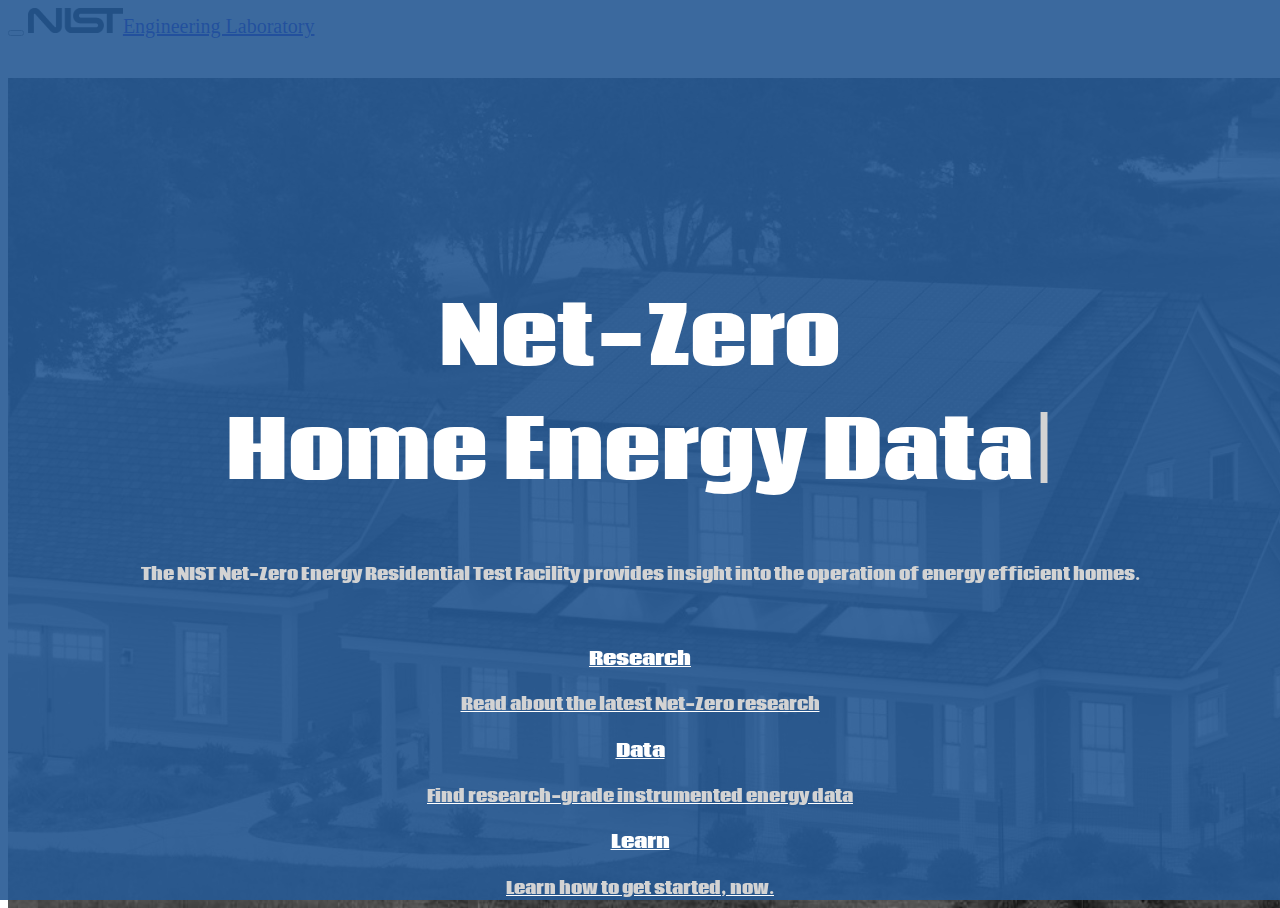
==== commit cb01dabc: "Merge pull request #14 from tzonghao/master" ====
--- a/index.html
+++ b/index.html
@@ -28,13 +28,20 @@
             </div>
             <div class="collapse navbar-collapse parentMenu">
                 <ul class="nav navbar-nav">
-                    <li><a href="http://www.nist.gov/el/nzertf/rrr.cfm" target="blank">Research</a></li>
+                    <li class="dropdown"><a class="dropbtn" href="research.html">Research  <span class="caret"></span></a>
+                        <div class="dropdown-content">
+                            <a href="research.html#ongoing_research">Ongoing Research at NIST</a>
+                            <a href="research.html#external_research">External Research Efforts</a>
+                            <a href="research.html#potential_research">Potential Research Avenues</a>
+                        </div> 
+                    </li>
                     <li class="dropdown"><a class="dropbtn" href="data.html">Data  <span class="caret"></span></a>
                        <div class="dropdown-content">
+                            <a href="data.html#data_dictionary">Data Dictionary</a>
+                            <a href="data.html#log_revisions">Known Data Gaps and Issues</a>
                             <a href="data.html#download_data">Download Data</a>
-                            <a href="data.html#data_dictionary">Data Dictionary</a>
-                            <a href="data.html#log_revisions">Log of Revisions</a>
-                            <a href="data.html#data_faq">FAQ &amp;<br> Known Data Issues</a>
+                            <a href="data.html#data_faq">FAQ</a>
+                            <a href="data.html#data_citation">Citation</a>
                         </div> 
                     </li>
                     <li class="dropdown"><a class="dropbtn" href="learn.html">Learn  <span class="caret"></span></a>
@@ -42,6 +49,7 @@
                             <a href="learn.html#Data-From-Subsystem">Work with Data from a Subsystem</a>
                             <a href="learn.html#Data-By-Timestamp">Extract Data by Timestamp</a>
                             <a href="learn.html#Visualize-Power-Usage">Visualize Aggregate Power Usage</a>
+                            <a href="learn.html#csv_to_json">Convert CSV to JSON</a>
                         </div>
                     </li> 
                     <li><a href="https://www.nist.gov/el" target="_blank">About EL</a></li>
@@ -78,14 +86,15 @@
         <div class="scroll-overlay">
             <div class="row">
                 <div class="col-lg-12 col-md-12 col-sm-12">
-                    <h1><br><br>The Future of <br>Home Energy Data<span class="blinking-cursor slightgrey">|</span></h1>
+                    <h1><br><br>Net-Zero<br>Home Energy Data<span class="blinking-cursor slightgrey">|</span></h1>
                 </div>
             </div>
             <div class="row">
                 <div class="col-lg-3 col-md-3 col-sm-0"> </div>
 
                 <div class="col-lg-6 col-md-6 col-sm-12">
-                    <h4 class="slightgrey">The NIST Net-Zero Facility makes advanced home efficiency research possible.
+                    <h4 class="slightgrey">
+                        The NIST Net-Zero Energy Residential Test Facility provides insight into the operation of energy efficient homes. 
                     </h4>
 
                 </div>
@@ -95,7 +104,7 @@
             <div class="row" id="home-page-links">
                 <div class="col-lg-3 col-md-3 col-sm-3 hidden-xs"> </div>
                 <div class="col-lg-2 col-md-2 col-sm-2 col-xs-4">
-                    <a style="color:white" href="http://www.nist.gov/el/nzertf/rrr.cfm" target="blank">
+                    <a style="color:white" href="research.html">
                         <h3>Research</h3>
                         <h4 class="slightgrey">Read about the latest Net-Zero research </h4>
                     </a>
@@ -120,7 +129,7 @@
             
             <section class="footer" style="padding-top: 40px">
             <br>
-                <a target="_blank" href="http://www.nist.gov/public_affairs/privacy.cfm#privpolicy" class="slightgrey">Privacy Policy</a> | <a class="slightgrey" target="_blank" href="http://www.nist.gov/public_affairs/privacy.cfm#secnot">Security Notice</a> | <a class="slightgrey" href="http://www.nist.gov/public_affairs/privacy.cfm#accesstate">Accessibility Statement</a> | <a class="slightgrey" target="_blank" href="mailto:data@nist.gov?subject=Feedback%20on%20Web%20Site%20Template">Send feedback</a>
+                <a target="_blank" href="http://www.nist.gov/public_affairs/privacy.cfm#privpolicy" class="slightgrey">Privacy Policy</a> | <a class="slightgrey" target="_blank" href="http://www.nist.gov/public_affairs/privacy.cfm#secnot">Security Notice</a> | <a class="slightgrey" target="_blank" href="http://www.nist.gov/public_affairs/privacy.cfm#accesstate">Accessibility Statement</a> | <a class="slightgrey" target="_blank" href="mailto:william.healy@nist.gov?subject=Feedback%20on%20Web%20Site%20Template">Send feedback</a>
             </section>
             </div>
 
@@ -132,7 +141,8 @@
     <script src="https://cdnjs.cloudflare.com/ajax/libs/jquery/2.2.2/jquery.js"></script>
     <script src="https://maxcdn.bootstrapcdn.com/bootstrap/3.3.6/js/bootstrap.min.js" integrity="sha384-0mSbJDEHialfmuBBQP6A4Qrprq5OVfW37PRR3j5ELqxss1yVqOtnepnHVP9aJ7xS" crossorigin="anonymous"></script>
     <script type="text/javascript" src="js/nzertf.js"></script>
+    <script async type="text/javascript" id="_fed_an_ua_tag" src="https://dap.digitalgov.gov/Universal-Federated-Analytics-Min.js?agency=NIST&subagency=github&pua=UA-66610693-1&yt=true&exts=ppsx,pps,f90,sch,rtf,wrl,txz,m1v,xlsm,msi,xsd,f,tif,eps,mpg,xml,pl,xlt,c"></script>
 </div>
 </body>
 
-</html>
+</html>--- a/css/nzertf.css
+++ b/css/nzertf.css
@@ -8,9 +8,9 @@
     position: relative;
 }
 
-.content_stuff {
+/*.content_stuff {
   overflow-y: scroll;
-}
+}*/
 
 .home-page{
   font-family: "Coda";
@@ -225,6 +225,17 @@
       font-size: 14px;
     }
 
+
+    .sidenav-padding .nav-stacked.sub-section li a {
+      color: darkgrey;
+    }
+
+    .sidenav-padding .nav-stacked.sub-section li a.active,
+    .sidenav-padding .nav-stacked.sub-section li a:hover,
+    .sidenav-padding .nav-stacked.sub-section li a:focus {
+      color: rgba(38,89,148,.9);
+    } 
+
     /* all links in side bar*/
     .sidenav-padding .nav>li>a {
     /*add trasnparent border */
@@ -365,10 +376,20 @@
   color: white;
 }
 
+/*Data Page Mobile CSS*/
 @media screen and (max-width: 679px) {
   .col_not_mobile {
     display: none;
   }
+
+  div.button_div.mobile_grey_out {
+    background-color: grey;
+    color: black;
+    opacity: 0.5;
+    text-decoration: none;
+  }
+
+
 }
 
 tr.link_div {
@@ -395,16 +416,16 @@
   margin-top: -50px;
 }
 
-#log_revisions_table > th {
+.log_revisions_table > th {
   text-align: left;
 }
 
-#log_revisions_table td {
+.log_revisions_table td {
   padding: 15px;
   border: 1px solid black;
 }
 
-#log_revisions_table tr:nth-child(even) {
+.log_revisions_table tr:nth-child(even) {
   background-color: #f2f2f2;
 }
 
@@ -420,6 +441,32 @@
   margin-top: -50px;
 }
 
+#data_citation button {
+  margin-bottom: 25px;
+}
+
+#ongoing_research {
+  margin-bottom: 80px;
+  padding-top: 50px;
+  margin-top: -50px;
+}
+
+#external_research {
+  margin-bottom: 80px;
+  padding-top: 50px;
+  margin-top: -50px;
+}
+
+#potential_research {
+  margin-bottom: 80px;
+  padding-top: 50px;
+  margin-top: -50px;
+}
+
+#fault_detection {
+  padding-bottom: 100px;
+}
+
 .footer {
   text-align: center;
 }